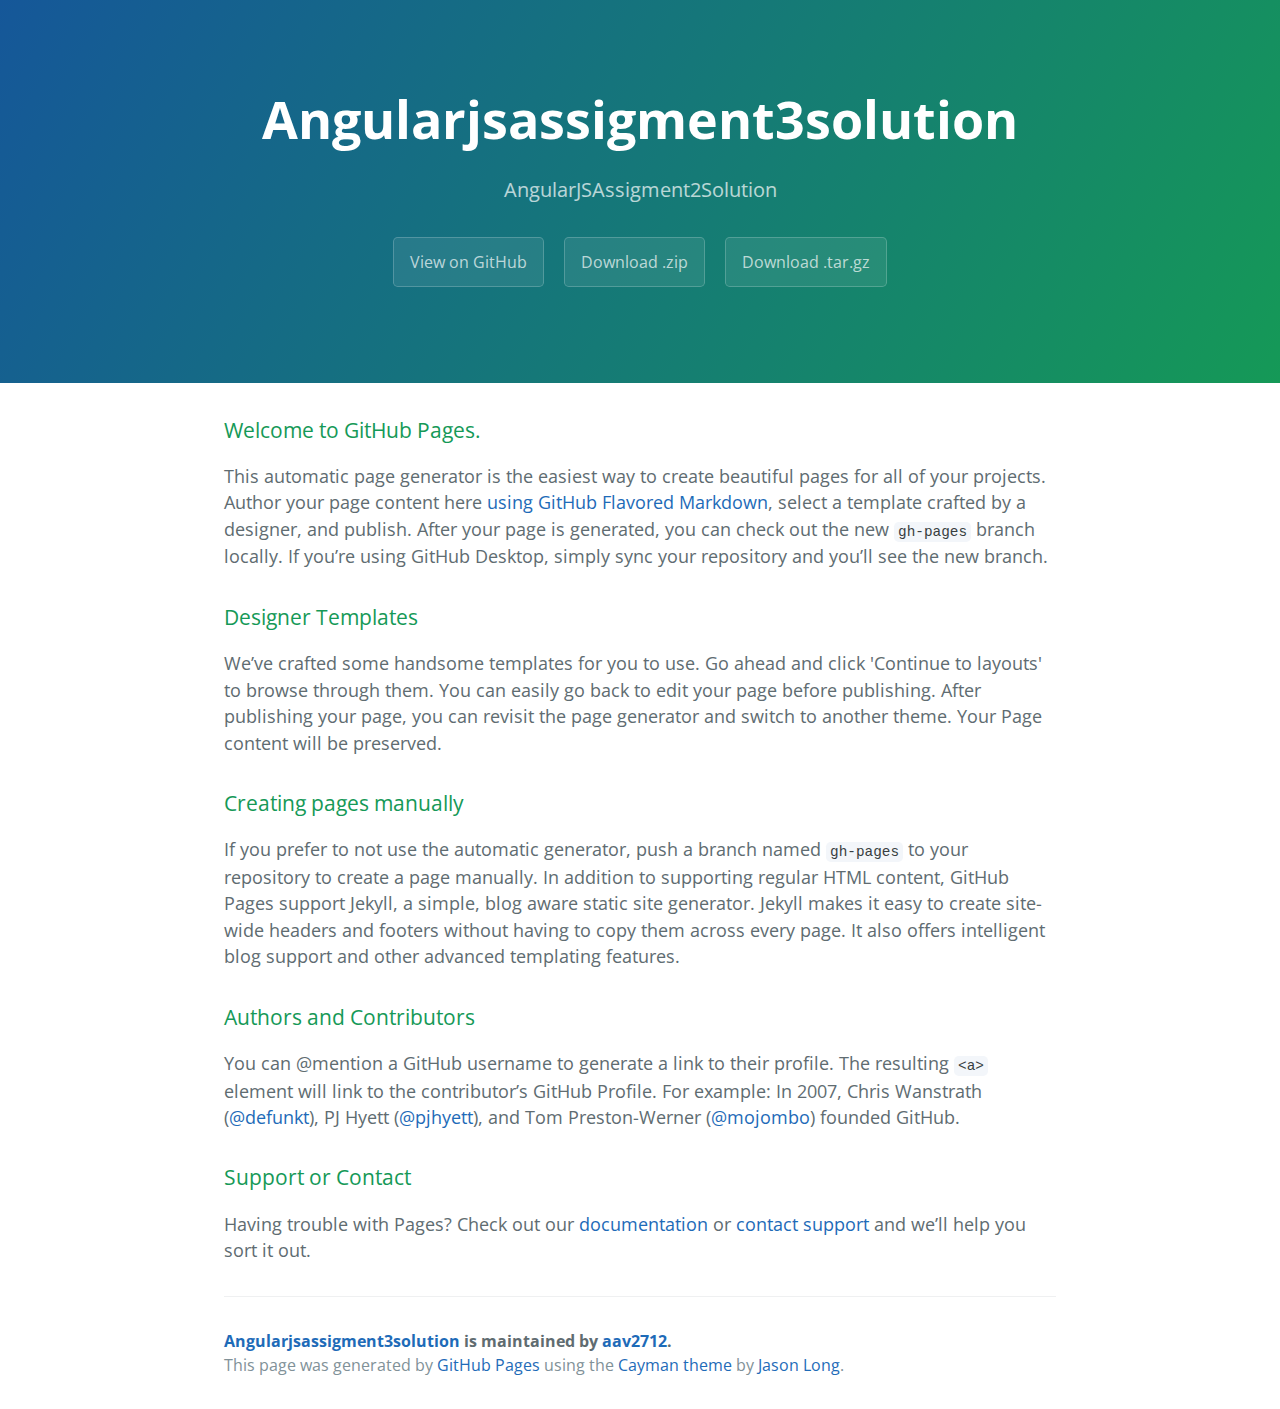
==== index.html @ 34b99f3d "Create gh-pages branch via GitHub" ====
<!DOCTYPE html>
<html lang="en-us">
  <head>
    <meta charset="UTF-8">
    <title>Angularjsassigment3solution by aav2712</title>
    <meta name="viewport" content="width=device-width, initial-scale=1">
    <link rel="stylesheet" type="text/css" href="stylesheets/normalize.css" media="screen">
    <link href='https://fonts.googleapis.com/css?family=Open+Sans:400,700' rel='stylesheet' type='text/css'>
    <link rel="stylesheet" type="text/css" href="stylesheets/stylesheet.css" media="screen">
    <link rel="stylesheet" type="text/css" href="stylesheets/github-light.css" media="screen">
  </head>
  <body>
    <section class="page-header">
      <h1 class="project-name">Angularjsassigment3solution</h1>
      <h2 class="project-tagline">AngularJSAssigment2Solution</h2>
      <a href="https://github.com/aav2712/AngularJSAssigment3Solution" class="btn">View on GitHub</a>
      <a href="https://github.com/aav2712/AngularJSAssigment3Solution/zipball/master" class="btn">Download .zip</a>
      <a href="https://github.com/aav2712/AngularJSAssigment3Solution/tarball/master" class="btn">Download .tar.gz</a>
    </section>

    <section class="main-content">
      <h3>
<a id="welcome-to-github-pages" class="anchor" href="#welcome-to-github-pages" aria-hidden="true"><span aria-hidden="true" class="octicon octicon-link"></span></a>Welcome to GitHub Pages.</h3>

<p>This automatic page generator is the easiest way to create beautiful pages for all of your projects. Author your page content here <a href="https://guides.github.com/features/mastering-markdown/">using GitHub Flavored Markdown</a>, select a template crafted by a designer, and publish. After your page is generated, you can check out the new <code>gh-pages</code> branch locally. If you’re using GitHub Desktop, simply sync your repository and you’ll see the new branch.</p>

<h3>
<a id="designer-templates" class="anchor" href="#designer-templates" aria-hidden="true"><span aria-hidden="true" class="octicon octicon-link"></span></a>Designer Templates</h3>

<p>We’ve crafted some handsome templates for you to use. Go ahead and click 'Continue to layouts' to browse through them. You can easily go back to edit your page before publishing. After publishing your page, you can revisit the page generator and switch to another theme. Your Page content will be preserved.</p>

<h3>
<a id="creating-pages-manually" class="anchor" href="#creating-pages-manually" aria-hidden="true"><span aria-hidden="true" class="octicon octicon-link"></span></a>Creating pages manually</h3>

<p>If you prefer to not use the automatic generator, push a branch named <code>gh-pages</code> to your repository to create a page manually. In addition to supporting regular HTML content, GitHub Pages support Jekyll, a simple, blog aware static site generator. Jekyll makes it easy to create site-wide headers and footers without having to copy them across every page. It also offers intelligent blog support and other advanced templating features.</p>

<h3>
<a id="authors-and-contributors" class="anchor" href="#authors-and-contributors" aria-hidden="true"><span aria-hidden="true" class="octicon octicon-link"></span></a>Authors and Contributors</h3>

<p>You can @mention a GitHub username to generate a link to their profile. The resulting <code>&lt;a&gt;</code> element will link to the contributor’s GitHub Profile. For example: In 2007, Chris Wanstrath (<a href="https://github.com/defunkt" class="user-mention">@defunkt</a>), PJ Hyett (<a href="https://github.com/pjhyett" class="user-mention">@pjhyett</a>), and Tom Preston-Werner (<a href="https://github.com/mojombo" class="user-mention">@mojombo</a>) founded GitHub.</p>

<h3>
<a id="support-or-contact" class="anchor" href="#support-or-contact" aria-hidden="true"><span aria-hidden="true" class="octicon octicon-link"></span></a>Support or Contact</h3>

<p>Having trouble with Pages? Check out our <a href="https://help.github.com/pages">documentation</a> or <a href="https://github.com/contact">contact support</a> and we’ll help you sort it out.</p>

      <footer class="site-footer">
        <span class="site-footer-owner"><a href="https://github.com/aav2712/AngularJSAssigment3Solution">Angularjsassigment3solution</a> is maintained by <a href="https://github.com/aav2712">aav2712</a>.</span>

        <span class="site-footer-credits">This page was generated by <a href="https://pages.github.com">GitHub Pages</a> using the <a href="https://github.com/jasonlong/cayman-theme">Cayman theme</a> by <a href="https://twitter.com/jasonlong">Jason Long</a>.</span>
      </footer>

    </section>

  
  </body>
</html>
---- stylesheets/stylesheet.css ----
* {
  box-sizing: border-box; }

body {
  padding: 0;
  margin: 0;
  font-family: "Open Sans", "Helvetica Neue", Helvetica, Arial, sans-serif;
  font-size: 16px;
  line-height: 1.5;
  color: #606c71; }

a {
  color: #1e6bb8;
  text-decoration: none; }
  a:hover {
    text-decoration: underline; }

.btn {
  display: inline-block;
  margin-bottom: 1rem;
  color: rgba(255, 255, 255, 0.7);
  background-color: rgba(255, 255, 255, 0.08);
  border-color: rgba(255, 255, 255, 0.2);
  border-style: solid;
  border-width: 1px;
  border-radius: 0.3rem;
  transition: color 0.2s, background-color 0.2s, border-color 0.2s; }
  .btn + .btn {
    margin-left: 1rem; }

.btn:hover {
  color: rgba(255, 255, 255, 0.8);
  text-decoration: none;
  background-color: rgba(255, 255, 255, 0.2);
  border-color: rgba(255, 255, 255, 0.3); }

@media screen and (min-width: 64em) {
  .btn {
    padding: 0.75rem 1rem; } }

@media screen and (min-width: 42em) and (max-width: 64em) {
  .btn {
    padding: 0.6rem 0.9rem;
    font-size: 0.9rem; } }

@media screen and (max-width: 42em) {
  .btn {
    display: block;
    width: 100%;
    padding: 0.75rem;
    font-size: 0.9rem; }
    .btn + .btn {
      margin-top: 1rem;
      margin-left: 0; } }

.page-header {
  color: #fff;
  text-align: center;
  background-color: #159957;
  background-image: linear-gradient(120deg, #155799, #159957); }

@media screen and (min-width: 64em) {
  .page-header {
    padding: 5rem 6rem; } }

@media screen and (min-width: 42em) and (max-width: 64em) {
  .page-header {
    padding: 3rem 4rem; } }

@media screen and (max-width: 42em) {
  .page-header {
    padding: 2rem 1rem; } }

.project-name {
  margin-top: 0;
  margin-bottom: 0.1rem; }

@media screen and (min-width: 64em) {
  .project-name {
    font-size: 3.25rem; } }

@media screen and (min-width: 42em) and (max-width: 64em) {
  .project-name {
    font-size: 2.25rem; } }

@media screen and (max-width: 42em) {
  .project-name {
    font-size: 1.75rem; } }

.project-tagline {
  margin-bottom: 2rem;
  font-weight: normal;
  opacity: 0.7; }

@media screen and (min-width: 64em) {
  .project-tagline {
    font-size: 1.25rem; } }

@media screen and (min-width: 42em) and (max-width: 64em) {
  .project-tagline {
    font-size: 1.15rem; } }

@media screen and (max-width: 42em) {
  .project-tagline {
    font-size: 1rem; } }

.main-content :first-child {
  margin-top: 0; }
.main-content img {
  max-width: 100%; }
.main-content h1, .main-content h2, .main-content h3, .main-content h4, .main-content h5, .main-content h6 {
  margin-top: 2rem;
  margin-bottom: 1rem;
  font-weight: normal;
  color: #159957; }
.main-content p {
  margin-bottom: 1em; }
.main-content code {
  padding: 2px 4px;
  font-family: Consolas, "Liberation Mono", Menlo, Courier, monospace;
  font-size: 0.9rem;
  color: #383e41;
  background-color: #f3f6fa;
  border-radius: 0.3rem; }
.main-content pre {
  padding: 0.8rem;
  margin-top: 0;
  margin-bottom: 1rem;
  font: 1rem Consolas, "Liberation Mono", Menlo, Courier, monospace;
  color: #567482;
  word-wrap: normal;
  background-color: #f3f6fa;
  border: solid 1px #dce6f0;
  border-radius: 0.3rem; }
  .main-content pre > code {
    padding: 0;
    margin: 0;
    font-size: 0.9rem;
    color: #567482;
    word-break: normal;
    white-space: pre;
    background: transparent;
    border: 0; }
.main-content .highlight {
  margin-bottom: 1rem; }
  .main-content .highlight pre {
    margin-bottom: 0;
    word-break: normal; }
.main-content .highlight pre, .main-content pre {
  padding: 0.8rem;
  overflow: auto;
  font-size: 0.9rem;
  line-height: 1.45;
  border-radius: 0.3rem; }
.main-content pre code, .main-content pre tt {
  display: inline;
  max-width: initial;
  padding: 0;
  margin: 0;
  overflow: initial;
  line-height: inherit;
  word-wrap: normal;
  background-color: transparent;
  border: 0; }
  .main-content pre code:before, .main-content pre code:after, .main-content pre tt:before, .main-content pre tt:after {
    content: normal; }
.main-content ul, .main-content ol {
  margin-top: 0; }
.main-content blockquote {
  padding: 0 1rem;
  margin-left: 0;
  color: #819198;
  border-left: 0.3rem solid #dce6f0; }
  .main-content blockquote > :first-child {
    margin-top: 0; }
  .main-content blockquote > :last-child {
    margin-bottom: 0; }
.main-content table {
  display: block;
  width: 100%;
  overflow: auto;
  word-break: normal;
  word-break: keep-all; }
  .main-content table th {
    font-weight: bold; }
  .main-content table th, .main-content table td {
    padding: 0.5rem 1rem;
    border: 1px solid #e9ebec; }
.main-content dl {
  padding: 0; }
  .main-content dl dt {
    padding: 0;
    margin-top: 1rem;
    font-size: 1rem;
    font-weight: bold; }
  .main-content dl dd {
    padding: 0;
    margin-bottom: 1rem; }
.main-content hr {
  height: 2px;
  padding: 0;
  margin: 1rem 0;
  background-color: #eff0f1;
  border: 0; }

@media screen and (min-width: 64em) {
  .main-content {
    max-width: 64rem;
    padding: 2rem 6rem;
    margin: 0 auto;
    font-size: 1.1rem; } }

@media screen and (min-width: 42em) and (max-width: 64em) {
  .main-content {
    padding: 2rem 4rem;
    font-size: 1.1rem; } }

@media screen and (max-width: 42em) {
  .main-content {
    padding: 2rem 1rem;
    font-size: 1rem; } }

.site-footer {
  padding-top: 2rem;
  margin-top: 2rem;
  border-top: solid 1px #eff0f1; }

.site-footer-owner {
  display: block;
  font-weight: bold; }

.site-footer-credits {
  color: #819198; }

@media screen and (min-width: 64em) {
  .site-footer {
    font-size: 1rem; } }

@media screen and (min-width: 42em) and (max-width: 64em) {
  .site-footer {
    font-size: 1rem; } }

@media screen and (max-width: 42em) {
  .site-footer {
    font-size: 0.9rem; } }
---- stylesheets/github-light.css ----
/*
The MIT License (MIT)

Copyright (c) 2016 GitHub, Inc.

Permission is hereby granted, free of charge, to any person obtaining a copy
of this software and associated documentation files (the "Software"), to deal
in the Software without restriction, including without limitation the rights
to use, copy, modify, merge, publish, distribute, sublicense, and/or sell
copies of the Software, and to permit persons to whom the Software is
furnished to do so, subject to the following conditions:

The above copyright notice and this permission notice shall be included in all
copies or substantial portions of the Software.

THE SOFTWARE IS PROVIDED "AS IS", WITHOUT WARRANTY OF ANY KIND, EXPRESS OR
IMPLIED, INCLUDING BUT NOT LIMITED TO THE WARRANTIES OF MERCHANTABILITY,
FITNESS FOR A PARTICULAR PURPOSE AND NONINFRINGEMENT. IN NO EVENT SHALL THE
AUTHORS OR COPYRIGHT HOLDERS BE LIABLE FOR ANY CLAIM, DAMAGES OR OTHER
LIABILITY, WHETHER IN AN ACTION OF CONTRACT, TORT OR OTHERWISE, ARISING FROM,
OUT OF OR IN CONNECTION WITH THE SOFTWARE OR THE USE OR OTHER DEALINGS IN THE
SOFTWARE.

*/

.pl-c /* comment */ {
  color: #969896;
}

.pl-c1 /* constant, variable.other.constant, support, meta.property-name, support.constant, support.variable, meta.module-reference, markup.raw, meta.diff.header */,
.pl-s .pl-v /* string variable */ {
  color: #0086b3;
}

.pl-e /* entity */,
.pl-en /* entity.name */ {
  color: #795da3;
}

.pl-smi /* variable.parameter.function, storage.modifier.package, storage.modifier.import, storage.type.java, variable.other */,
.pl-s .pl-s1 /* string source */ {
  color: #333;
}

.pl-ent /* entity.name.tag */ {
  color: #63a35c;
}

.pl-k /* keyword, storage, storage.type */ {
  color: #a71d5d;
}

.pl-s /* string */,
.pl-pds /* punctuation.definition.string, string.regexp.character-class */,
.pl-s .pl-pse .pl-s1 /* string punctuation.section.embedded source */,
.pl-sr /* string.regexp */,
.pl-sr .pl-cce /* string.regexp constant.character.escape */,
.pl-sr .pl-sre /* string.regexp source.ruby.embedded */,
.pl-sr .pl-sra /* string.regexp string.regexp.arbitrary-repitition */ {
  color: #183691;
}

.pl-v /* variable */ {
  color: #ed6a43;
}

.pl-id /* invalid.deprecated */ {
  color: #b52a1d;
}

.pl-ii /* invalid.illegal */ {
  color: #f8f8f8;
  background-color: #b52a1d;
}

.pl-sr .pl-cce /* string.regexp constant.character.escape */ {
  font-weight: bold;
  color: #63a35c;
}

.pl-ml /* markup.list */ {
  color: #693a17;
}

.pl-mh /* markup.heading */,
.pl-mh .pl-en /* markup.heading entity.name */,
.pl-ms /* meta.separator */ {
  font-weight: bold;
  color: #1d3e81;
}

.pl-mq /* markup.quote */ {
  color: #008080;
}

.pl-mi /* markup.italic */ {
  font-style: italic;
  color: #333;
}

.pl-mb /* markup.bold */ {
  font-weight: bold;
  color: #333;
}

.pl-md /* markup.deleted, meta.diff.header.from-file */ {
  color: #bd2c00;
  background-color: #ffecec;
}

.pl-mi1 /* markup.inserted, meta.diff.header.to-file */ {
  color: #55a532;
  background-color: #eaffea;
}

.pl-mdr /* meta.diff.range */ {
  font-weight: bold;
  color: #795da3;
}

.pl-mo /* meta.output */ {
  color: #1d3e81;
}
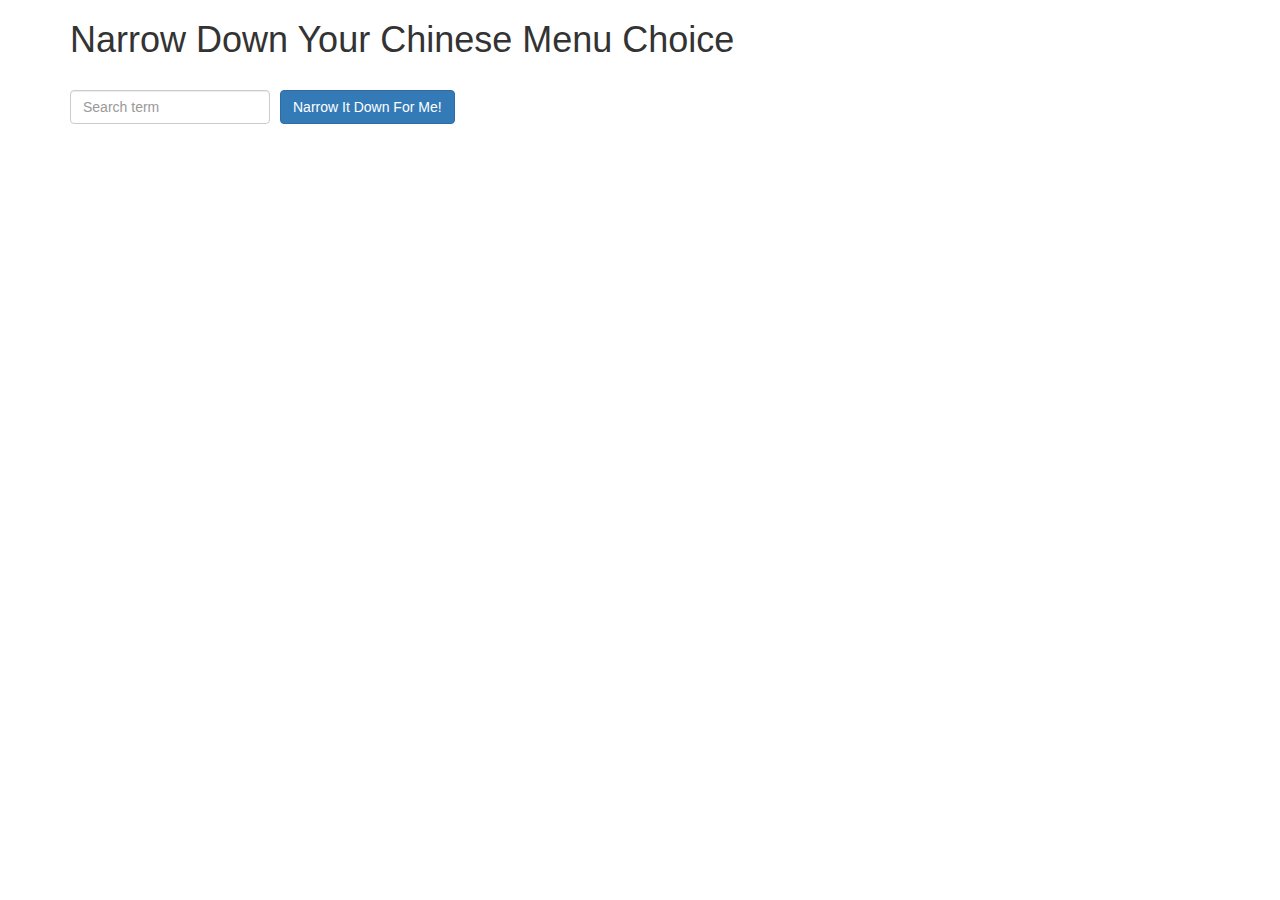
==== commit 3a375a4b: "Hola" ====
--- a/index.html
+++ b/index.html
@@ -1,57 +1,46 @@
-<!DOCTYPE html>
-<html lang="en-us">
-  <head>
-    <meta charset="UTF-8">
-    <title>Angularjsassigment3solution by aav2712</title>
-    <meta name="viewport" content="width=device-width, initial-scale=1">
-    <link rel="stylesheet" type="text/css" href="stylesheets/normalize.css" media="screen">
-    <link href='https://fonts.googleapis.com/css?family=Open+Sans:400,700' rel='stylesheet' type='text/css'>
-    <link rel="stylesheet" type="text/css" href="stylesheets/stylesheet.css" media="screen">
-    <link rel="stylesheet" type="text/css" href="stylesheets/github-light.css" media="screen">
-  </head>
-  <body>
-    <section class="page-header">
-      <h1 class="project-name">Angularjsassigment3solution</h1>
-      <h2 class="project-tagline">AngularJSAssigment2Solution</h2>
-      <a href="https://github.com/aav2712/AngularJSAssigment3Solution" class="btn">View on GitHub</a>
-      <a href="https://github.com/aav2712/AngularJSAssigment3Solution/zipball/master" class="btn">Download .zip</a>
-      <a href="https://github.com/aav2712/AngularJSAssigment3Solution/tarball/master" class="btn">Download .tar.gz</a>
-    </section>
+<!doctype html>
+<html lang="en">
+<head>
+  <title>Narrow Down Your Menu Choice</title>
+  <meta name="viewport" content="width=device-width, initial-scale=1">
+  <link rel="stylesheet" href="styles/bootstrap.min.css">
+  <link rel="stylesheet" href="styles/styles.css">
+</head>
+<body ng-app="NarrowItDownApp">
 
-    <section class="main-content">
-      <h3>
-<a id="welcome-to-github-pages" class="anchor" href="#welcome-to-github-pages" aria-hidden="true"><span aria-hidden="true" class="octicon octicon-link"></span></a>Welcome to GitHub Pages.</h3>
+  <div class="container" ng-controller='NarrowItDownController as nidCtrl' >
 
-<p>This automatic page generator is the easiest way to create beautiful pages for all of your projects. Author your page content here <a href="https://guides.github.com/features/mastering-markdown/">using GitHub Flavored Markdown</a>, select a template crafted by a designer, and publish. After your page is generated, you can check out the new <code>gh-pages</code> branch locally. If you’re using GitHub Desktop, simply sync your repository and you’ll see the new branch.</p>
+    <h1>Narrow Down Your Chinese Menu Choice</h1>
 
-<h3>
-<a id="designer-templates" class="anchor" href="#designer-templates" aria-hidden="true"><span aria-hidden="true" class="octicon octicon-link"></span></a>Designer Templates</h3>
+    <div class="form-group">
+      <input 
+        type="text" 
+        placeholder="Search term" 
+        class="form-control" 
+        ng-model="nidCtrl.searchTerm">
+    </div>
+    <div class="form-group narrow-button">
+      <button 
+        class="btn btn-primary" 
+        ng-click="nidCtrl.lookForItems()">
+        Narrow It Down For Me!
+      </button>
+    </div>
 
-<p>We’ve crafted some handsome templates for you to use. Go ahead and click 'Continue to layouts' to browse through them. You can easily go back to edit your page before publishing. After publishing your page, you can revisit the page generator and switch to another theme. Your Page content will be preserved.</p>
+    <!-- Bonus loader (see Bonus section of the assignment) -->
+    <items-loader-indicator></items-loader-indicator>
 
-<h3>
-<a id="creating-pages-manually" class="anchor" href="#creating-pages-manually" aria-hidden="true"><span aria-hidden="true" class="octicon octicon-link"></span></a>Creating pages manually</h3>
+    <!-- found-items should be implemented as a component -->
+    <found-items 
+      found="nidCtrl.found"
+      remove-item="nidCtrl.removeItem(index)">
+    </found-items>
 
-<p>If you prefer to not use the automatic generator, push a branch named <code>gh-pages</code> to your repository to create a page manually. In addition to supporting regular HTML content, GitHub Pages support Jekyll, a simple, blog aware static site generator. Jekyll makes it easy to create site-wide headers and footers without having to copy them across every page. It also offers intelligent blog support and other advanced templating features.</p>
+    <div ng-if='nidCtrl.message'>{{nidCtrl.message}}</div>
 
-<h3>
-<a id="authors-and-contributors" class="anchor" href="#authors-and-contributors" aria-hidden="true"><span aria-hidden="true" class="octicon octicon-link"></span></a>Authors and Contributors</h3>
+  </div>
 
-<p>You can @mention a GitHub username to generate a link to their profile. The resulting <code>&lt;a&gt;</code> element will link to the contributor’s GitHub Profile. For example: In 2007, Chris Wanstrath (<a href="https://github.com/defunkt" class="user-mention">@defunkt</a>), PJ Hyett (<a href="https://github.com/pjhyett" class="user-mention">@pjhyett</a>), and Tom Preston-Werner (<a href="https://github.com/mojombo" class="user-mention">@mojombo</a>) founded GitHub.</p>
-
-<h3>
-<a id="support-or-contact" class="anchor" href="#support-or-contact" aria-hidden="true"><span aria-hidden="true" class="octicon octicon-link"></span></a>Support or Contact</h3>
-
-<p>Having trouble with Pages? Check out our <a href="https://help.github.com/pages">documentation</a> or <a href="https://github.com/contact">contact support</a> and we’ll help you sort it out.</p>
-
-      <footer class="site-footer">
-        <span class="site-footer-owner"><a href="https://github.com/aav2712/AngularJSAssigment3Solution">Angularjsassigment3solution</a> is maintained by <a href="https://github.com/aav2712">aav2712</a>.</span>
-
-        <span class="site-footer-credits">This page was generated by <a href="https://pages.github.com">GitHub Pages</a> using the <a href="https://github.com/jasonlong/cayman-theme">Cayman theme</a> by <a href="https://twitter.com/jasonlong">Jason Long</a>.</span>
-      </footer>
-
-    </section>
-
-  
-  </body>
+  <script src="angular.min.js"></script>
+  <script src="app.js"></script>
+</body>
 </html>
--- a/styles/styles.css
+++ b/styles/styles.css
@@ -0,0 +1,53 @@
+h1 {
+  margin-bottom: 30px;
+}
+input[type="text"] {
+  width: 200px;
+  float: left;
+}
+.narrow-button {
+  float: left;
+  margin-left: 10px;
+}
+.loader {
+  display: none;
+  margin-left: 5px;
+  font-size: 10px;
+  float: left;
+  border-top: 1.1em solid rgba(147, 147, 147, 0.2);
+  border-right: 1.1em solid rgba(147, 147, 147, 0.2);
+  border-bottom: 1.1em solid rgba(147, 147, 147, 0.2);
+  border-left: 1.1em solid #676767;
+  -webkit-transform: translateZ(0);
+  -ms-transform: translateZ(0);
+  transform: translateZ(0);
+  -webkit-animation: load8 1.1s infinite linear;
+  animation: load8 1.1s infinite linear;
+}
+.loader,
+.loader:after {
+  display: block;
+  border-radius: 50%;
+  width: 3em;
+  height: 3em;
+}
+@-webkit-keyframes load8 {
+  0% {
+    -webkit-transform: rotate(0deg);
+    transform: rotate(0deg);
+  }
+  100% {
+    -webkit-transform: rotate(360deg);
+    transform: rotate(360deg);
+  }
+}
+@keyframes load8 {
+  0% {
+    -webkit-transform: rotate(0deg);
+    transform: rotate(0deg);
+  }
+  100% {
+    -webkit-transform: rotate(360deg);
+    transform: rotate(360deg);
+  }
+}
